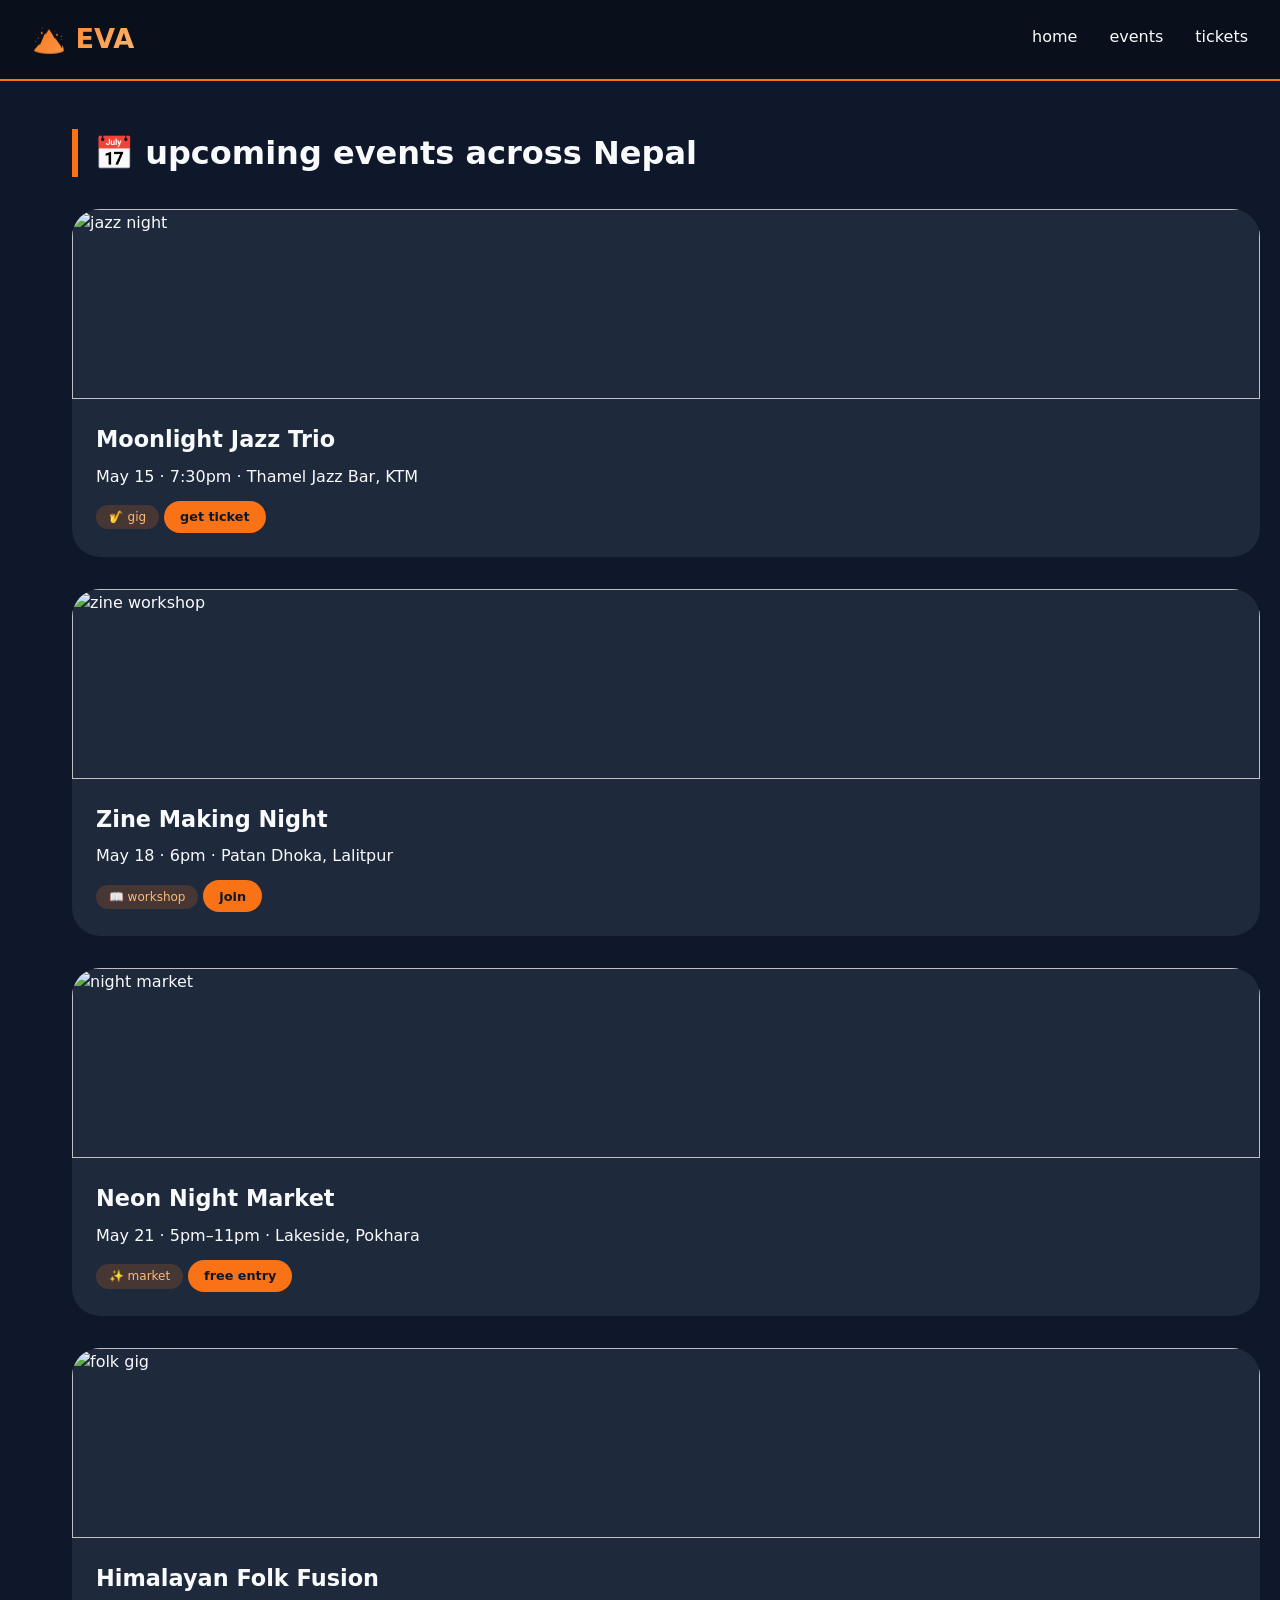
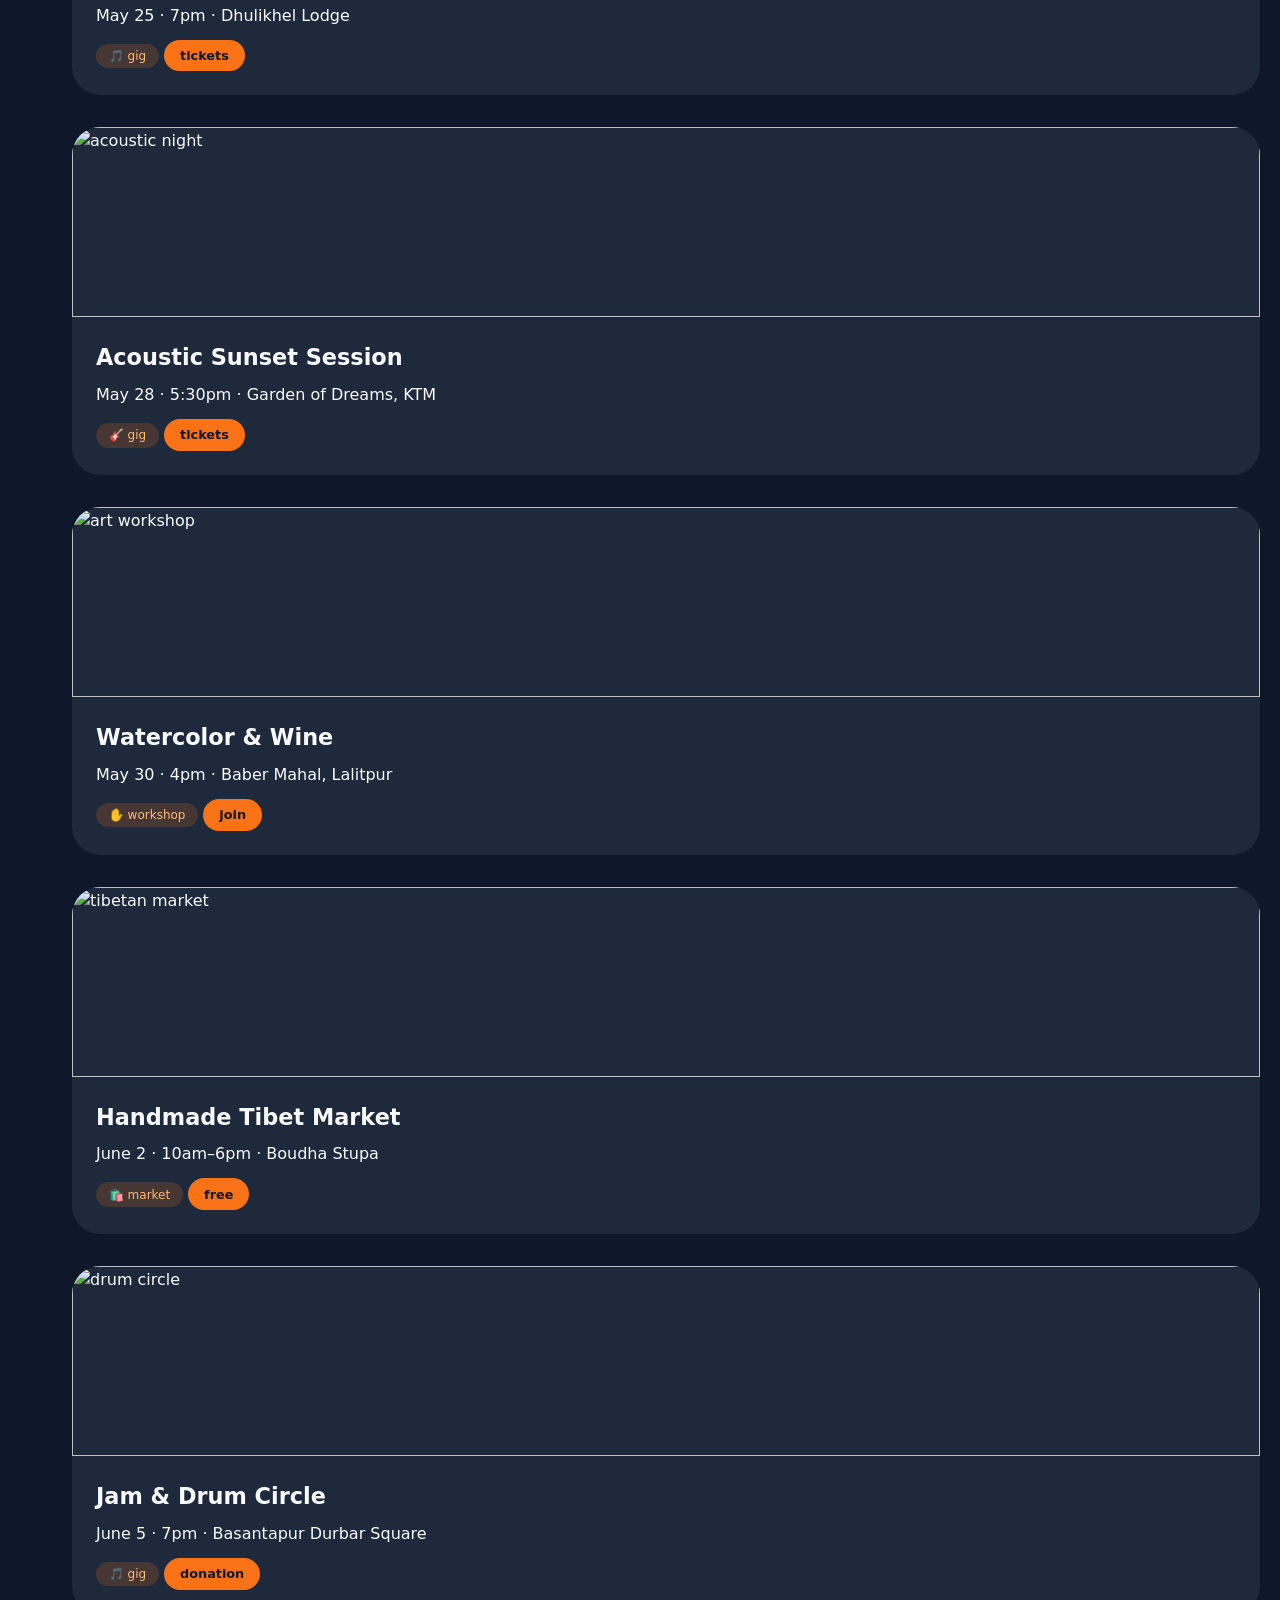
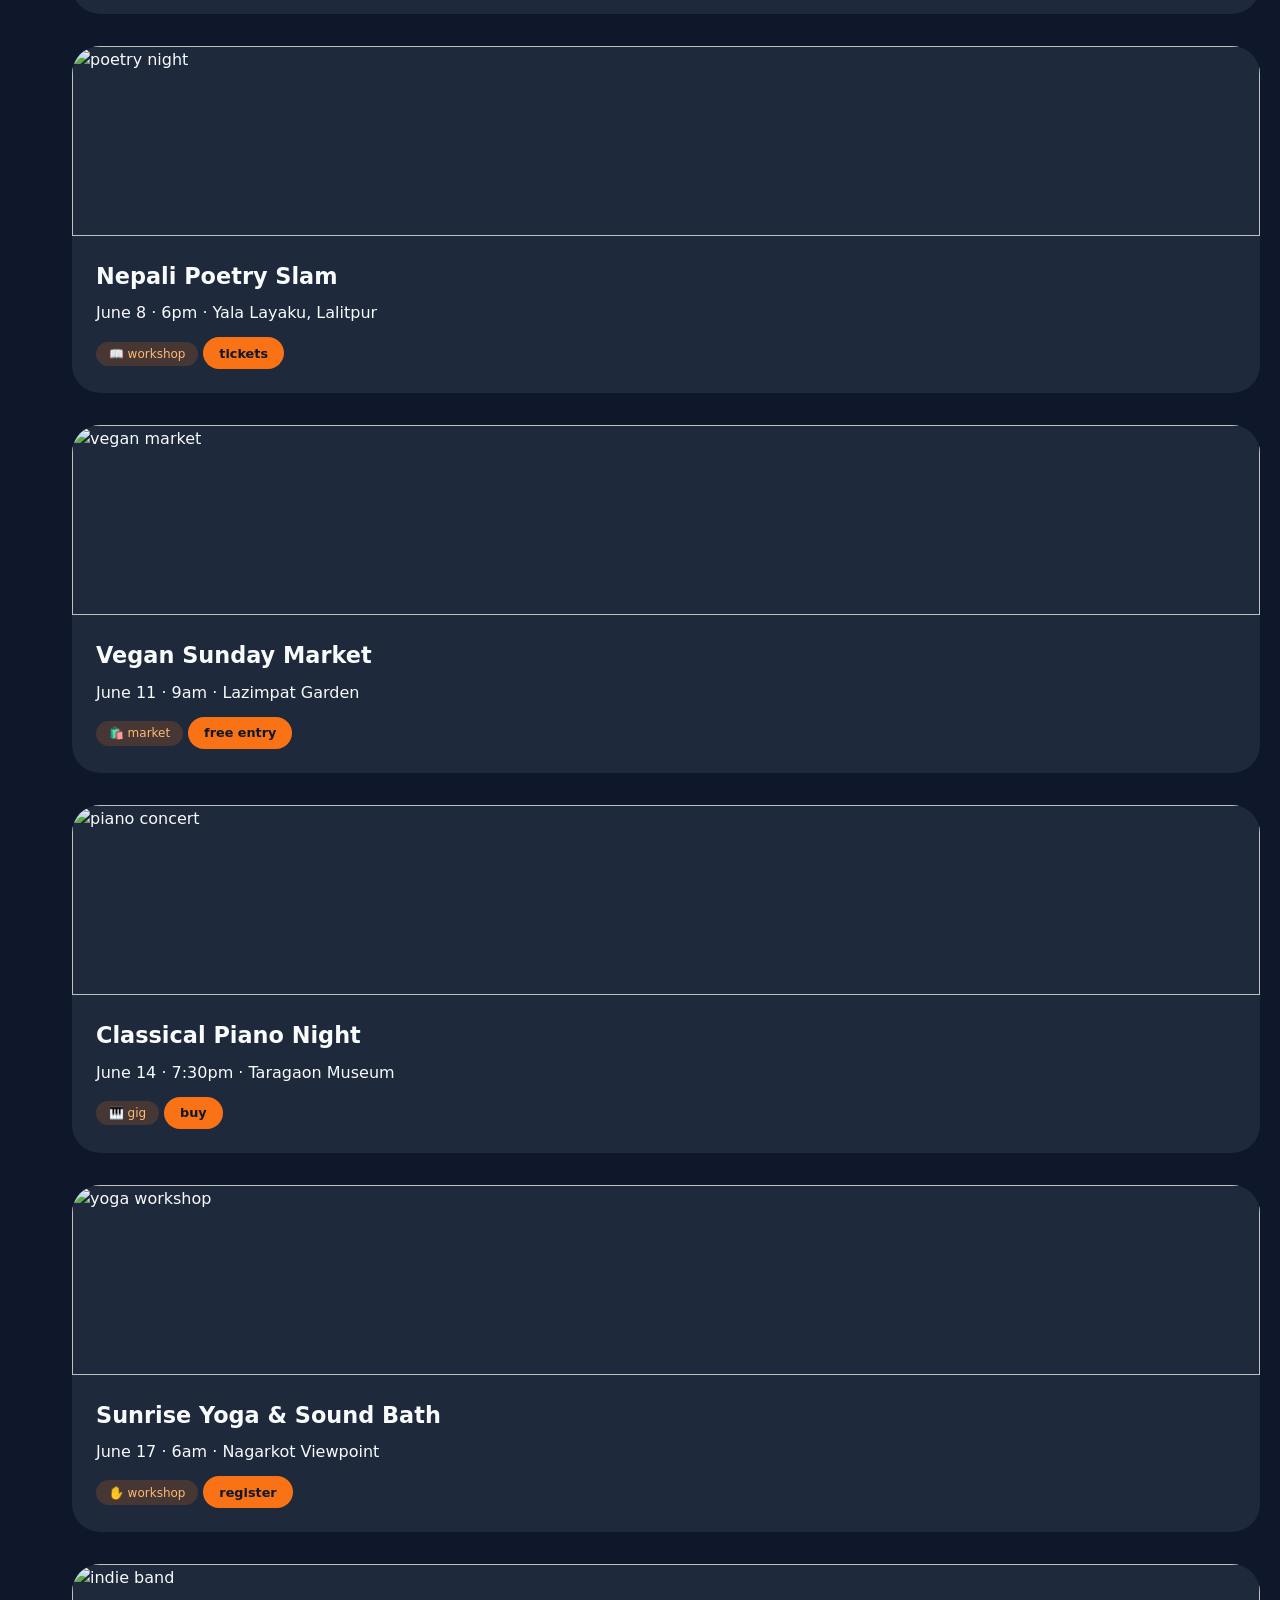
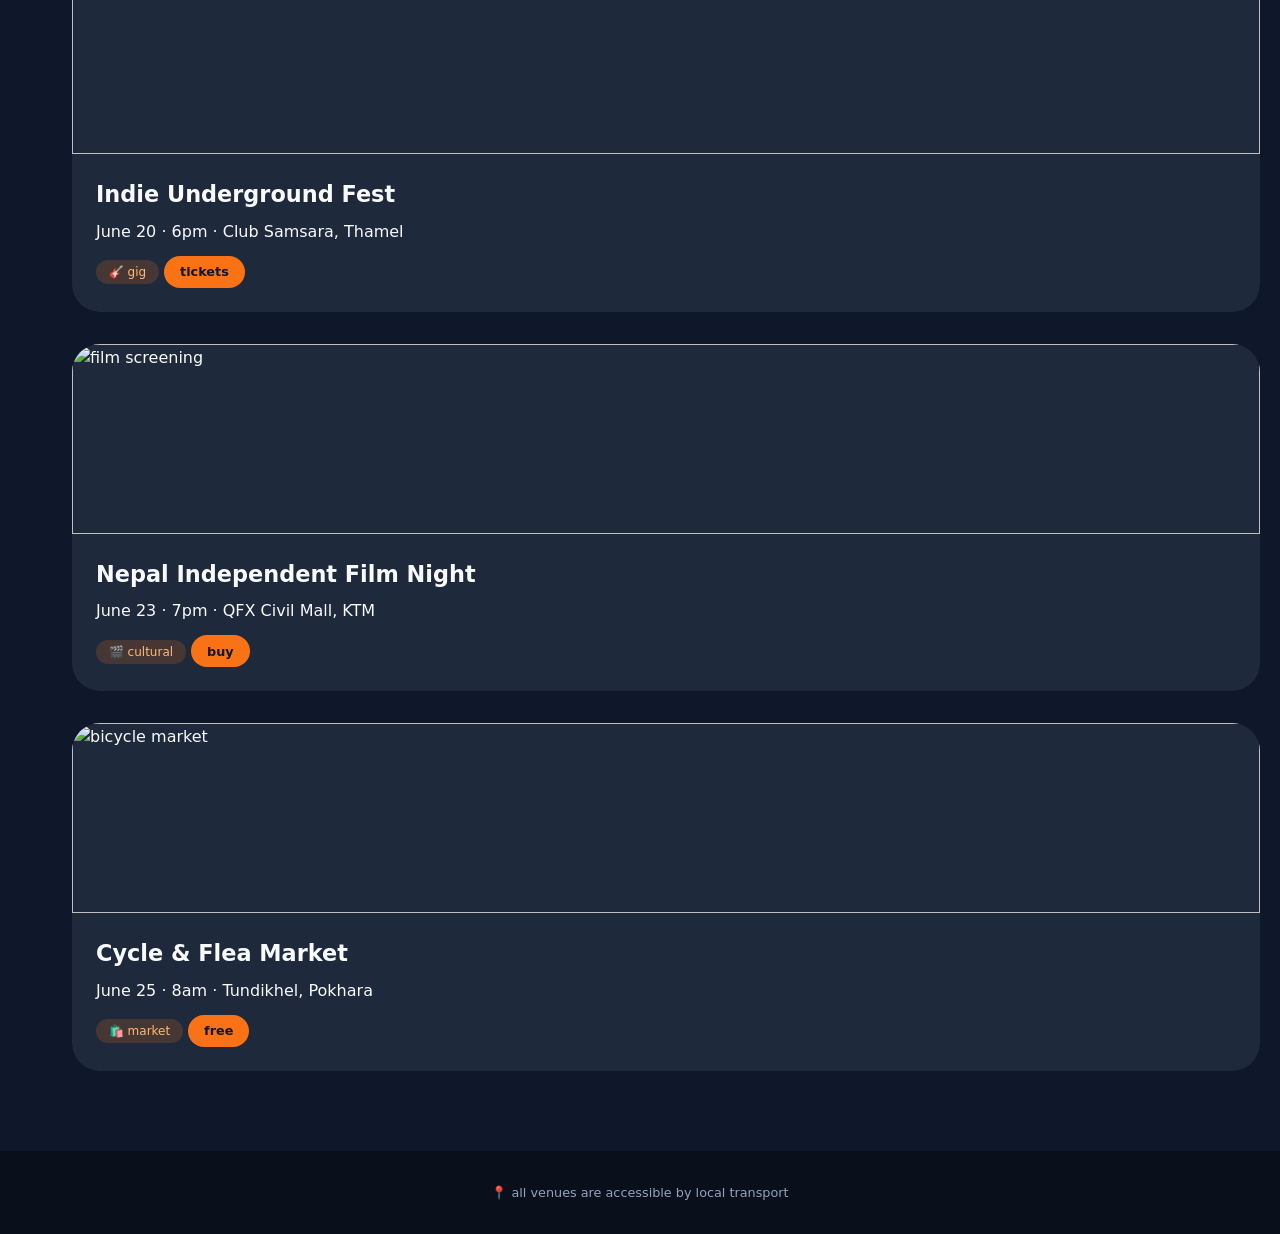
==== events.html @ ad3901cc "Add files via upload" ====
<html >
<head>
     <title>events </title>
    <link rel="stylesheet" href="style.css">
</head>
<body>
    <nav class="navbar">
        <div class="logo">🏔️ EVA</div>
        <div class="nav-links">
            <a href="index.html">home</a>
            <a href="events.html">events</a>
            <a href="tickets.html">tickets</a>
        </div>
    </nav>

    <div class="section">
        <h2 class="section-title">📅 upcoming events across Nepal</h2>
        <div class="card-grid">
            <div class="card">
                <img src="https://picsum.photos/id/29/400/250" alt="jazz night">
                <div class="card-content">
                    <h3>Moonlight Jazz Trio</h3>
                    <p>May 15 · 7:30pm · Thamel Jazz Bar, KTM</p>
                    <span class="tag">🎷 gig</span>
                    <a href="tickets.html" class="btn-small" style="margin-top:12px; display:inline-block;">get ticket</a>
                </div>
            </div>
            <div class="card">
                <img src="https://picsum.photos/id/96/400/250" alt="zine workshop">
                <div class="card-content">
                    <h3>Zine Making Night</h3>
                    <p>May 18 · 6pm · Patan Dhoka, Lalitpur</p>
                    <span class="tag">📖 workshop</span>
                    <a href="tickets.html" class="btn-small" style="margin-top:12px; display:inline-block;">join</a>
                </div>
            </div>
            <div class="card">
                <img src="https://picsum.photos/id/22/400/250" alt="night market">
                <div class="card-content">
                    <h3>Neon Night Market</h3>
                    <p>May 21 · 5pm–11pm · Lakeside, Pokhara</p>
                    <span class="tag">✨ market</span>
                    <a href="tickets.html" class="btn-small" style="margin-top:12px; display:inline-block;">free entry</a>
                </div>
            </div>
            <div class="card">
                <img src="https://picsum.photos/id/66/400/250" alt="folk gig">
                <div class="card-content">
                    <h3>Himalayan Folk Fusion</h3>
                    <p>May 25 · 7pm · Dhulikhel Lodge</p>
                    <span class="tag">🎵 gig</span>
                    <a href="tickets.html" class="btn-small" style="margin-top:12px; display:inline-block;">tickets</a>
                </div>
            </div>
        
<!-- event 4 -->
<div class="card">
    <img src="https://picsum.photos/id/155/400/250" alt="acoustic night">
    <div class="card-content">
        <h3>Acoustic Sunset Session</h3>
        <p>May 28 · 5:30pm · Garden of Dreams, KTM</p>
        <span class="tag">🎸 gig</span>
        <a href="tickets.html" class="btn-small" style="margin-top:12px; display:inline-block;">tickets</a>
    </div>
</div>

<!-- event 5 -->
<div class="card">
    <img src="https://picsum.photos/id/26/400/250" alt="art workshop">
    <div class="card-content">
        <h3>Watercolor & Wine</h3>
        <p>May 30 · 4pm · Baber Mahal, Lalitpur</p>
        <span class="tag">✋ workshop</span>
        <a href="tickets.html" class="btn-small" style="margin-top:12px; display:inline-block;">join</a>
    </div>
</div>

<!-- event 6 -->
<div class="card">
    <img src="https://picsum.photos/id/28/400/250" alt="tibetan market">
    <div class="card-content">
        <h3>Handmade Tibet Market</h3>
        <p>June 2 · 10am–6pm · Boudha Stupa</p>
        <span class="tag">🛍️ market</span>
        <a href="tickets.html" class="btn-small" style="margin-top:12px; display:inline-block;">free</a>
    </div>
</div>

<!-- event 7 -->
<div class="card">
    <img src="https://picsum.photos/id/119/400/250" alt="drum circle">
    <div class="card-content">
        <h3>Jam & Drum Circle</h3>
        <p>June 5 · 7pm · Basantapur Durbar Square</p>
        <span class="tag">🎵 gig</span>
        <a href="tickets.html" class="btn-small" style="margin-top:12px; display:inline-block;">donation</a>
    </div>
</div>

<!-- event 8 -->
<div class="card">
    <img src="https://picsum.photos/id/144/400/250" alt="poetry night">
    <div class="card-content">
        <h3>Nepali Poetry Slam</h3>
        <p>June 8 · 6pm · Yala Layaku, Lalitpur</p>
        <span class="tag">📖 workshop</span>
        <a href="tickets.html" class="btn-small" style="margin-top:12px; display:inline-block;">tickets</a>
    </div>
</div>

<!-- event 9 -->
<div class="card">
    <img src="https://picsum.photos/id/13/400/250" alt="vegan market">
    <div class="card-content">
        <h3>Vegan Sunday Market</h3>
        <p>June 11 · 9am · Lazimpat Garden</p>
        <span class="tag">🛍️ market</span>
        <a href="tickets.html" class="btn-small" style="margin-top:12px; display:inline-block;">free entry</a>
    </div>
</div>

<!-- event 10 -->
<div class="card">
    <img src="https://picsum.photos/id/42/400/250" alt="piano concert">
    <div class="card-content">
        <h3>Classical Piano Night</h3>
        <p>June 14 · 7:30pm · Taragaon Museum</p>
        <span class="tag">🎹 gig</span>
        <a href="tickets.html" class="btn-small" style="margin-top:12px; display:inline-block;">buy</a>
    </div>
</div>

<!-- event 11 -->
<div class="card">
    <img src="https://picsum.photos/id/91/400/250" alt="yoga workshop">
    <div class="card-content">
        <h3>Sunrise Yoga & Sound Bath</h3>
        <p>June 17 · 6am · Nagarkot Viewpoint</p>
        <span class="tag">✋ workshop</span>
        <a href="tickets.html" class="btn-small" style="margin-top:12px; display:inline-block;">register</a>
    </div>
</div>

<!-- event 12 -->
<div class="card">
    <img src="https://picsum.photos/id/30/400/250" alt="indie band">
    <div class="card-content">
        <h3>Indie Underground Fest</h3>
        <p>June 20 · 6pm · Club Samsara, Thamel</p>
        <span class="tag">🎸 gig</span>
        <a href="tickets.html" class="btn-small" style="margin-top:12px; display:inline-block;">tickets</a>
    </div>
</div>

<!-- event 13 -->
<div class="card">
    <img src="https://picsum.photos/id/117/400/250" alt="film screening">
    <div class="card-content">
        <h3>Nepal Independent Film Night</h3>
        <p>June 23 · 7pm · QFX Civil Mall, KTM</p>
        <span class="tag">🎬 cultural</span>
        <a href="tickets.html" class="btn-small" style="margin-top:12px; display:inline-block;">buy</a>
    </div>
</div>

<!-- event 14 -->
<div class="card">
    <img src="https://picsum.photos/id/59/400/250" alt="bicycle market">
    <div class="card-content">
        <h3>Cycle & Flea Market</h3>
        <p>June 25 · 8am · Tundikhel, Pokhara</p>
        <span class="tag">🛍️ market</span>
        <a href="tickets.html" class="btn-small" style="margin-top:12px; display:inline-block;">free</a>
    </div>
</div>
</div>
    </div>
    <footer>📍 all venues are accessible by local transport</footer>
</body>
</html>
---- style.css ----
/* style.css - Local Events Hub Nepal */
* {
    margin: 0;
    padding: 0;
    box-sizing: border-box;
}

body {
    background-color: #0f172a;
    font-family: 'Inter', system-ui, -apple-system, 'Segoe UI', sans-serif;
    color: #f8fafc;
    line-height: 1.5;
}

.navbar {
    background: #0a0f1c;
    padding: 1.2rem 2rem;
    display: flex;
    flex-wrap: wrap;
    justify-content: space-between;
    align-items: center;
    border-bottom: 2px solid #f97316;
}

.logo {
    font-size: 1.7rem;
    font-weight: 800;
    background: linear-gradient(135deg, #f97316, #fdba74);
    -webkit-background-clip: text;
    background-clip: text;
    color: transparent;
}

.nav-links {
    display: flex;
    gap: 2rem;
}

.nav-links a {
    color: #f8fafc;
    text-decoration: none;
    font-weight: 500;
    transition: 0.2s;
    border-bottom: 2px solid transparent;
    padding-bottom: 4px;
}

.nav-links a:hover {
    border-bottom-color: #f97316;
    color: #f97316;
}

.hero {
    background: radial-gradient(circle at 20% 30%, #1e293b, #0f172a);
    padding: 4rem 2rem;
    text-align: center;
}

.hero h1 {
    font-size: 3rem;
    margin-bottom: 1rem;
}

.hero p {
    font-size: 1.2rem;
    max-width: 700px;
    margin: 0 auto 2rem auto;
    color: #cbd5e1;
}

.btn {
    background: #f97316;
    color: #0f172a;
    padding: 0.8rem 1.8rem;
    border: none;
    border-radius: 60px;
    font-weight: bold;
    text-decoration: none;
    display: inline-block;
    transition: 0.2s;
    cursor: pointer;
}

.btn:hover {
    background: #fdba74;
    transform: scale(0.97);
}

.section {
    padding: 3rem 2rem;
    max-width: 1200px;
    margin: 0 auto;
}

.section-title {
    font-size: 2rem;
    margin-bottom: 2rem;
    border-left: 6px solid #f97316;
    padding-left: 1rem;
}

.card-grid {
    display: grid;
    grid-template-columns: repeat(auto-fit, minmax(1188px, 1fr));
    gap: 2rem;
}

.card {
    background: #1e293b;
    border-radius: 28px;
    overflow: hidden;
    transition: 0.2s;
}

.card:hover {
    transform: translateY(-6px);
    box-shadow: 0 15px 30px rgba(0,0,0,0.5);
}

.card img {
    width: 100%;
    height: 190px;
    object-fit: cover;
}

.card-content {
    padding: 1.5rem;
}

.card h3 {
    font-size: 1.4rem;
    margin-bottom: 0.5rem;
}

.tag {
    display: inline-block;
    background: #f9731630;
    color: #fdba74;
    border-radius: 40px;
    padding: 0.2rem 0.8rem;
    font-size: 0.75rem;
    margin-top: 0.6rem;
}

.ticket-table {
    width: 100%;
    border-collapse: collapse;
    background: #1e293b;
    border-radius: 24px;
    overflow: hidden;
}

.ticket-table th, .ticket-table td {
    padding: 1rem;
    text-align: left;
    border-bottom: 1px solid #334155;
}

.ticket-table th {
    background: #0f172a;
    color: #f97316;
}

.btn-small {
    background: #f97316;
    color: #0f172a;
    padding: 0.4rem 1rem;
    border-radius: 30px;
    text-decoration: none;
    font-size: 0.8rem;
    font-weight: bold;
    display: inline-block;
}

footer {
    background: #0a0f1c;
    text-align: center;
    padding: 2rem;
    margin-top: 2rem;
    font-size: 0.8rem;
    color: #94a3b8;
}
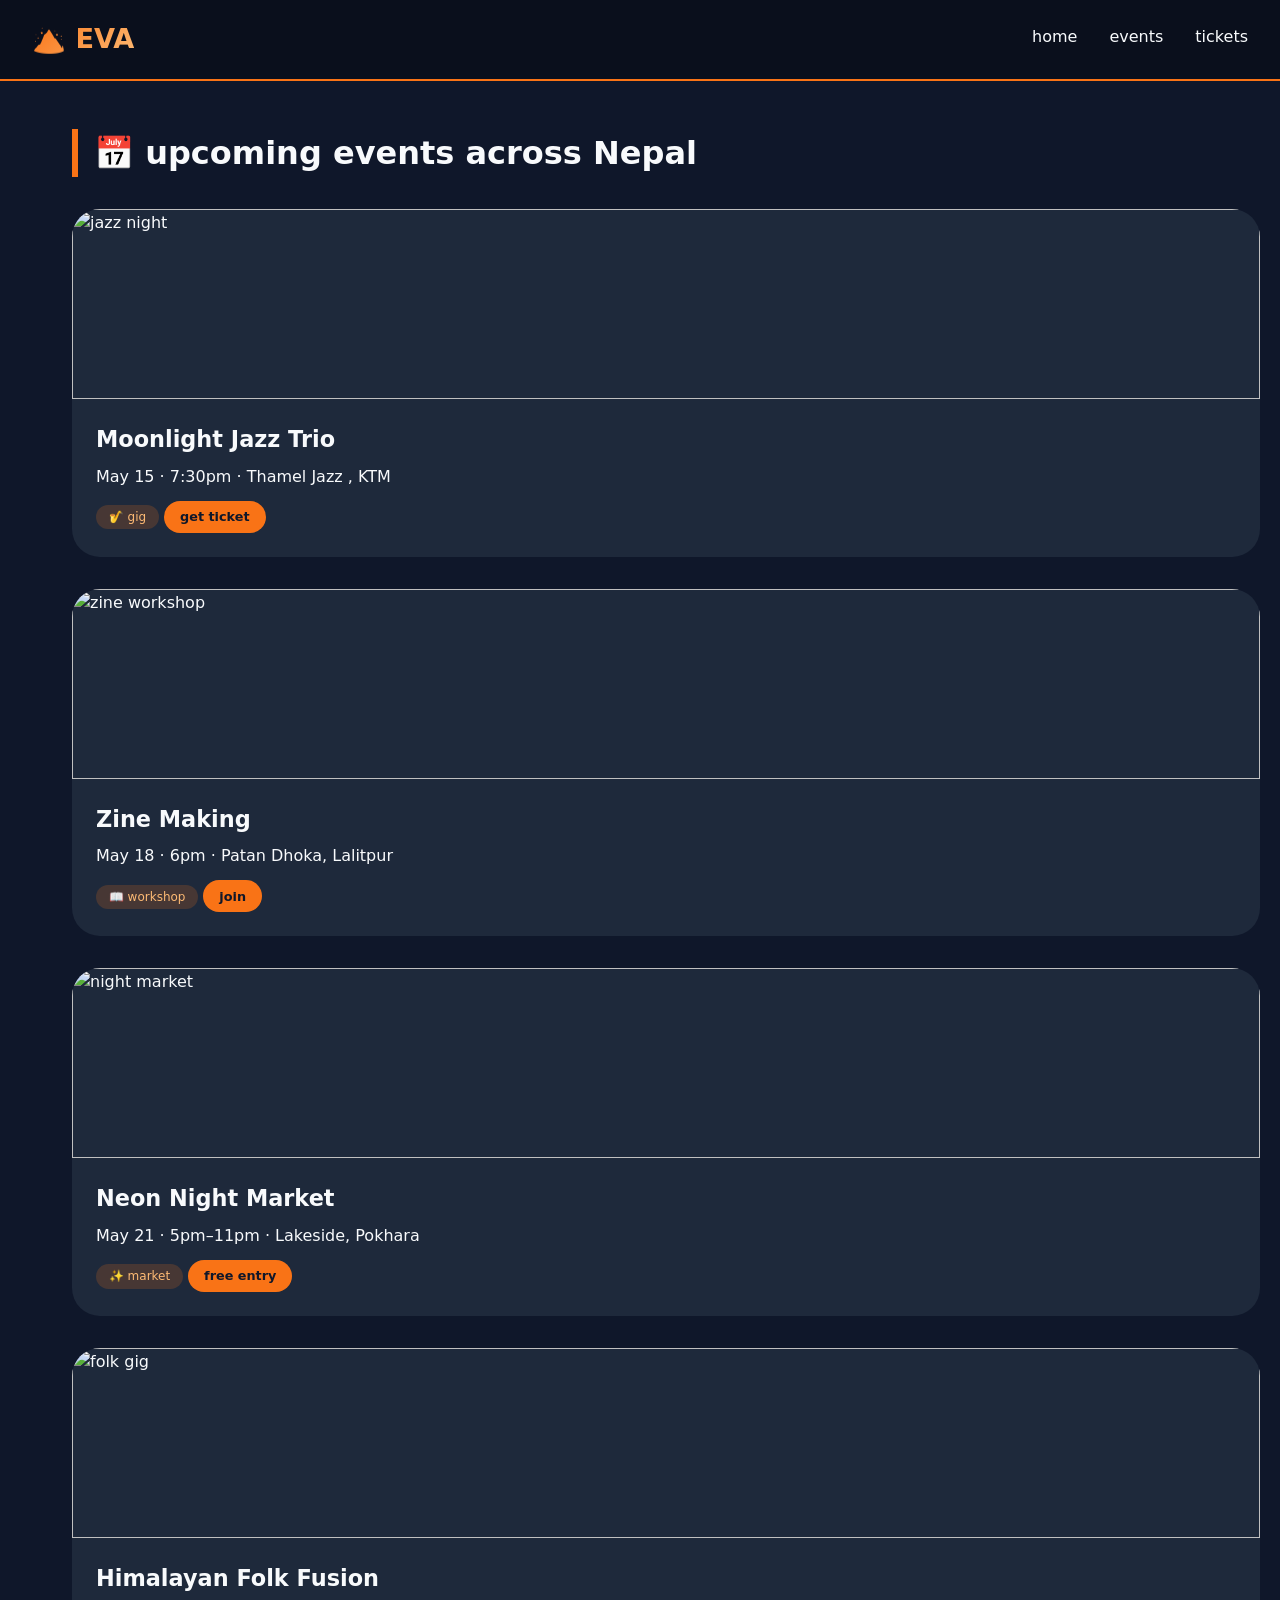
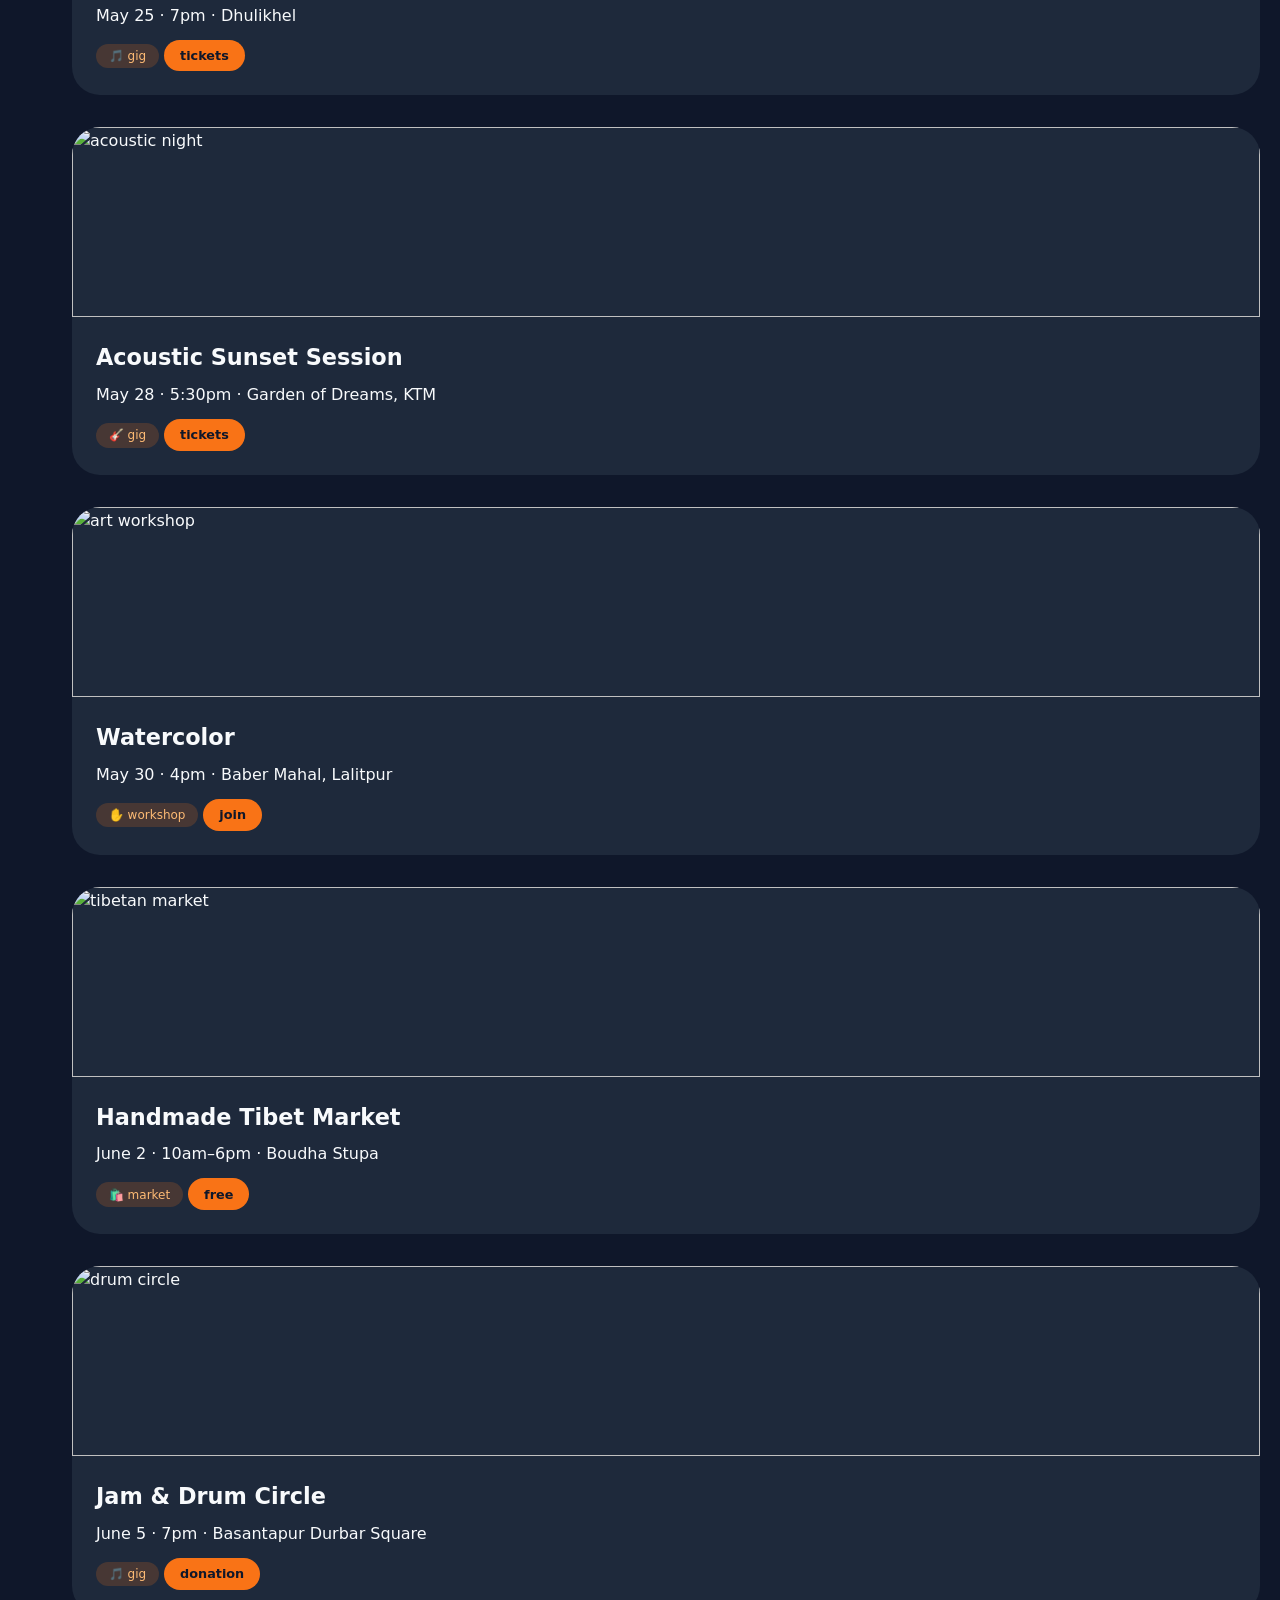
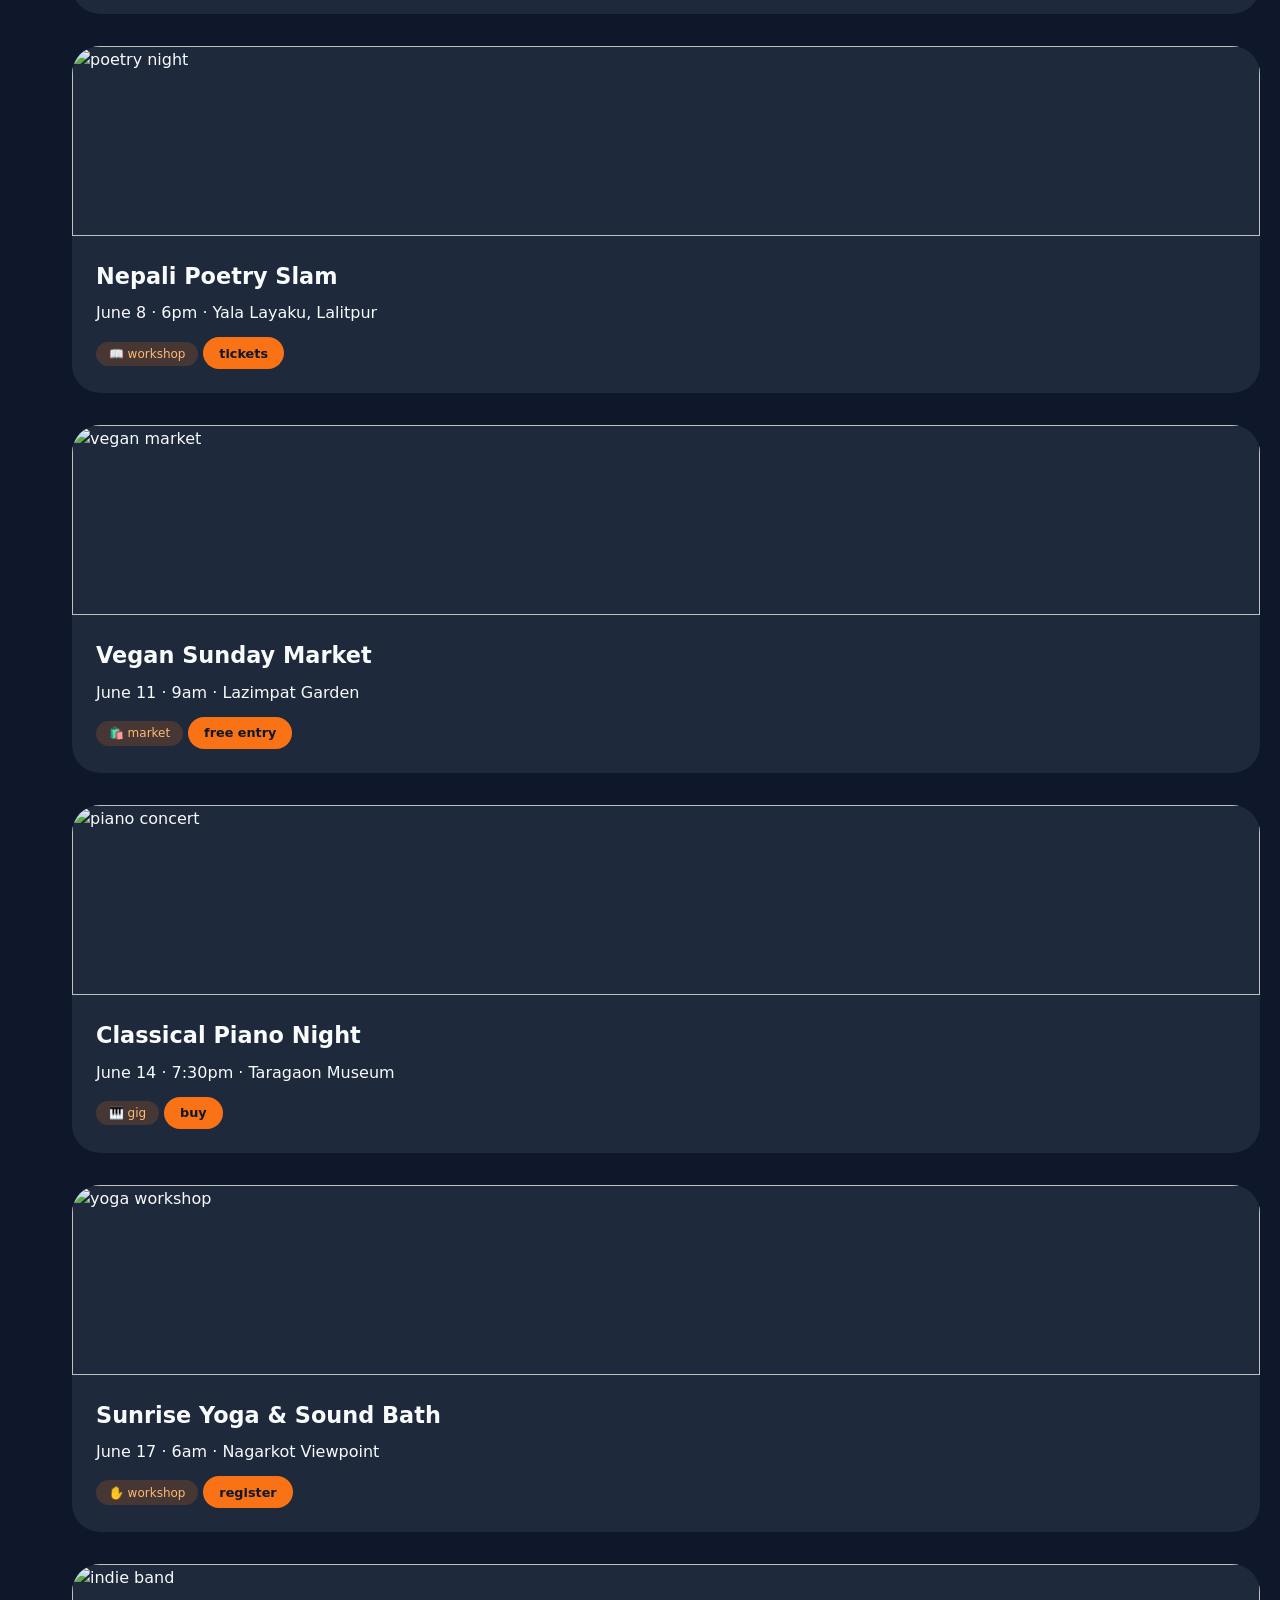
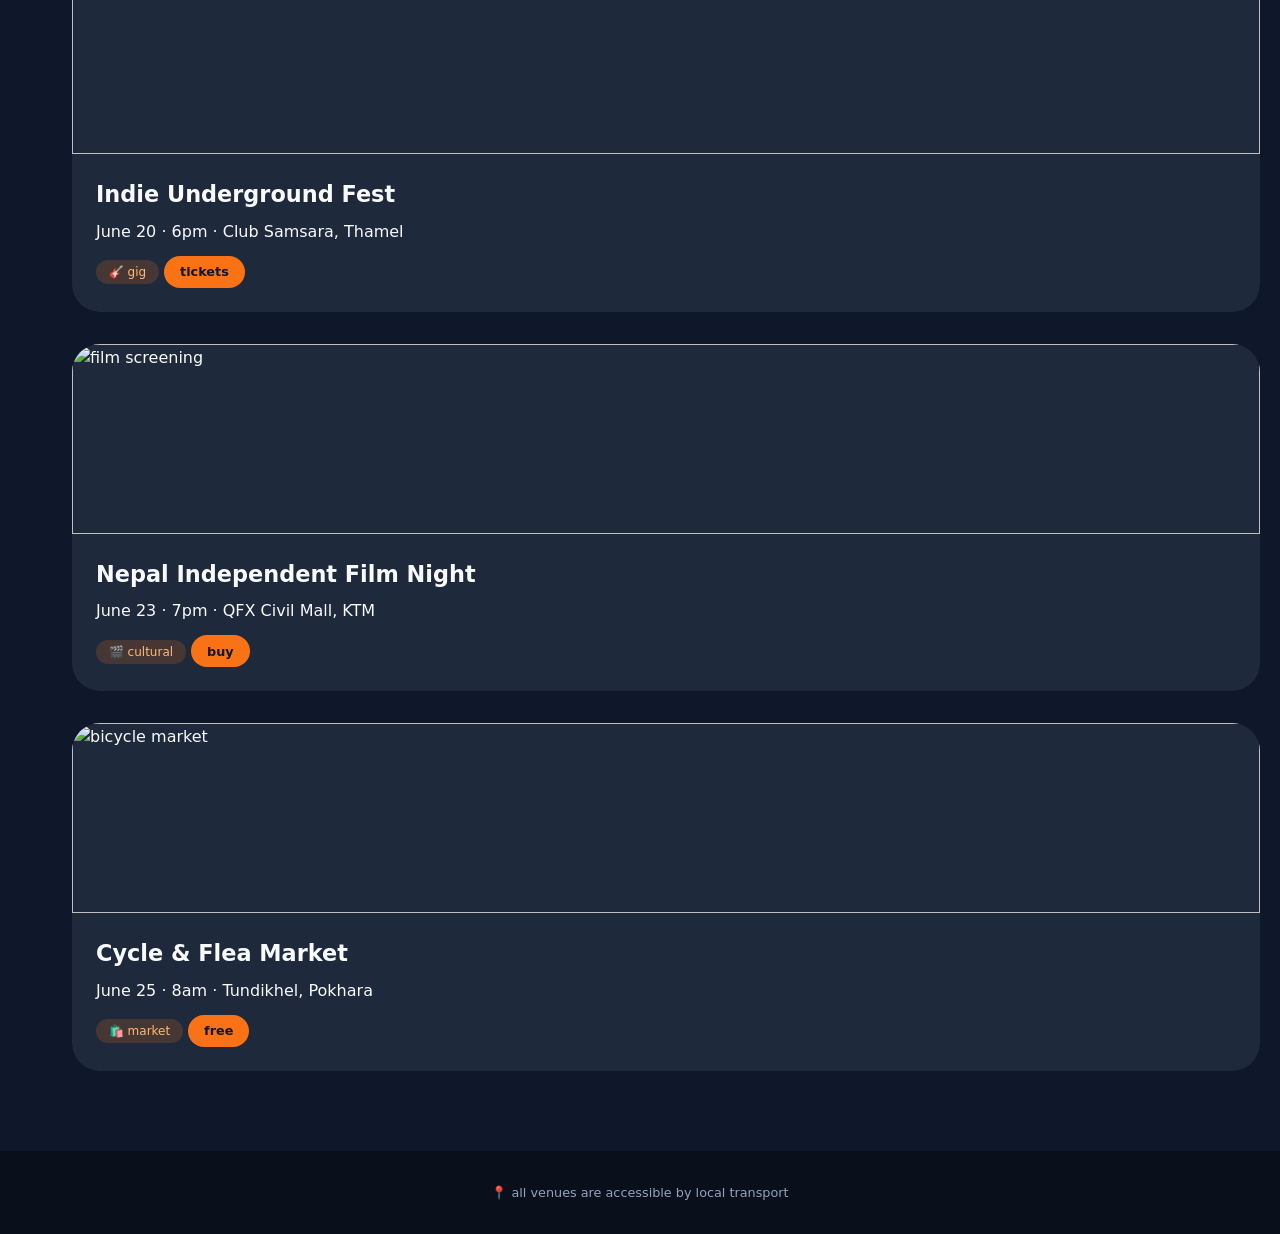
==== commit c4af73ef: "Update events.html" ====
--- a/events.html
+++ b/events.html
@@ -21,7 +21,7 @@
                 <img src="https://picsum.photos/id/29/400/250" alt="jazz night">
                 <div class="card-content">
                     <h3>Moonlight Jazz Trio</h3>
-                    <p>May 15 · 7:30pm · Thamel Jazz Bar, KTM</p>
+                    <p>May 15 · 7:30pm · Thamel Jazz , KTM</p>
                     <span class="tag">🎷 gig</span>
                     <a href="tickets.html" class="btn-small" style="margin-top:12px; display:inline-block;">get ticket</a>
                 </div>
@@ -29,7 +29,7 @@
             <div class="card">
                 <img src="https://picsum.photos/id/96/400/250" alt="zine workshop">
                 <div class="card-content">
-                    <h3>Zine Making Night</h3>
+                    <h3>Zine Making </h3>
                     <p>May 18 · 6pm · Patan Dhoka, Lalitpur</p>
                     <span class="tag">📖 workshop</span>
                     <a href="tickets.html" class="btn-small" style="margin-top:12px; display:inline-block;">join</a>
@@ -48,7 +48,7 @@
                 <img src="https://picsum.photos/id/66/400/250" alt="folk gig">
                 <div class="card-content">
                     <h3>Himalayan Folk Fusion</h3>
-                    <p>May 25 · 7pm · Dhulikhel Lodge</p>
+                    <p>May 25 · 7pm · Dhulikhel </p>
                     <span class="tag">🎵 gig</span>
                     <a href="tickets.html" class="btn-small" style="margin-top:12px; display:inline-block;">tickets</a>
                 </div>
@@ -69,7 +69,7 @@
 <div class="card">
     <img src="https://picsum.photos/id/26/400/250" alt="art workshop">
     <div class="card-content">
-        <h3>Watercolor & Wine</h3>
+        <h3>Watercolor</h3>
         <p>May 30 · 4pm · Baber Mahal, Lalitpur</p>
         <span class="tag">✋ workshop</span>
         <a href="tickets.html" class="btn-small" style="margin-top:12px; display:inline-block;">join</a>
@@ -178,4 +178,4 @@
     </div>
     <footer>📍 all venues are accessible by local transport</footer>
 </body>
-</html>+</html>
